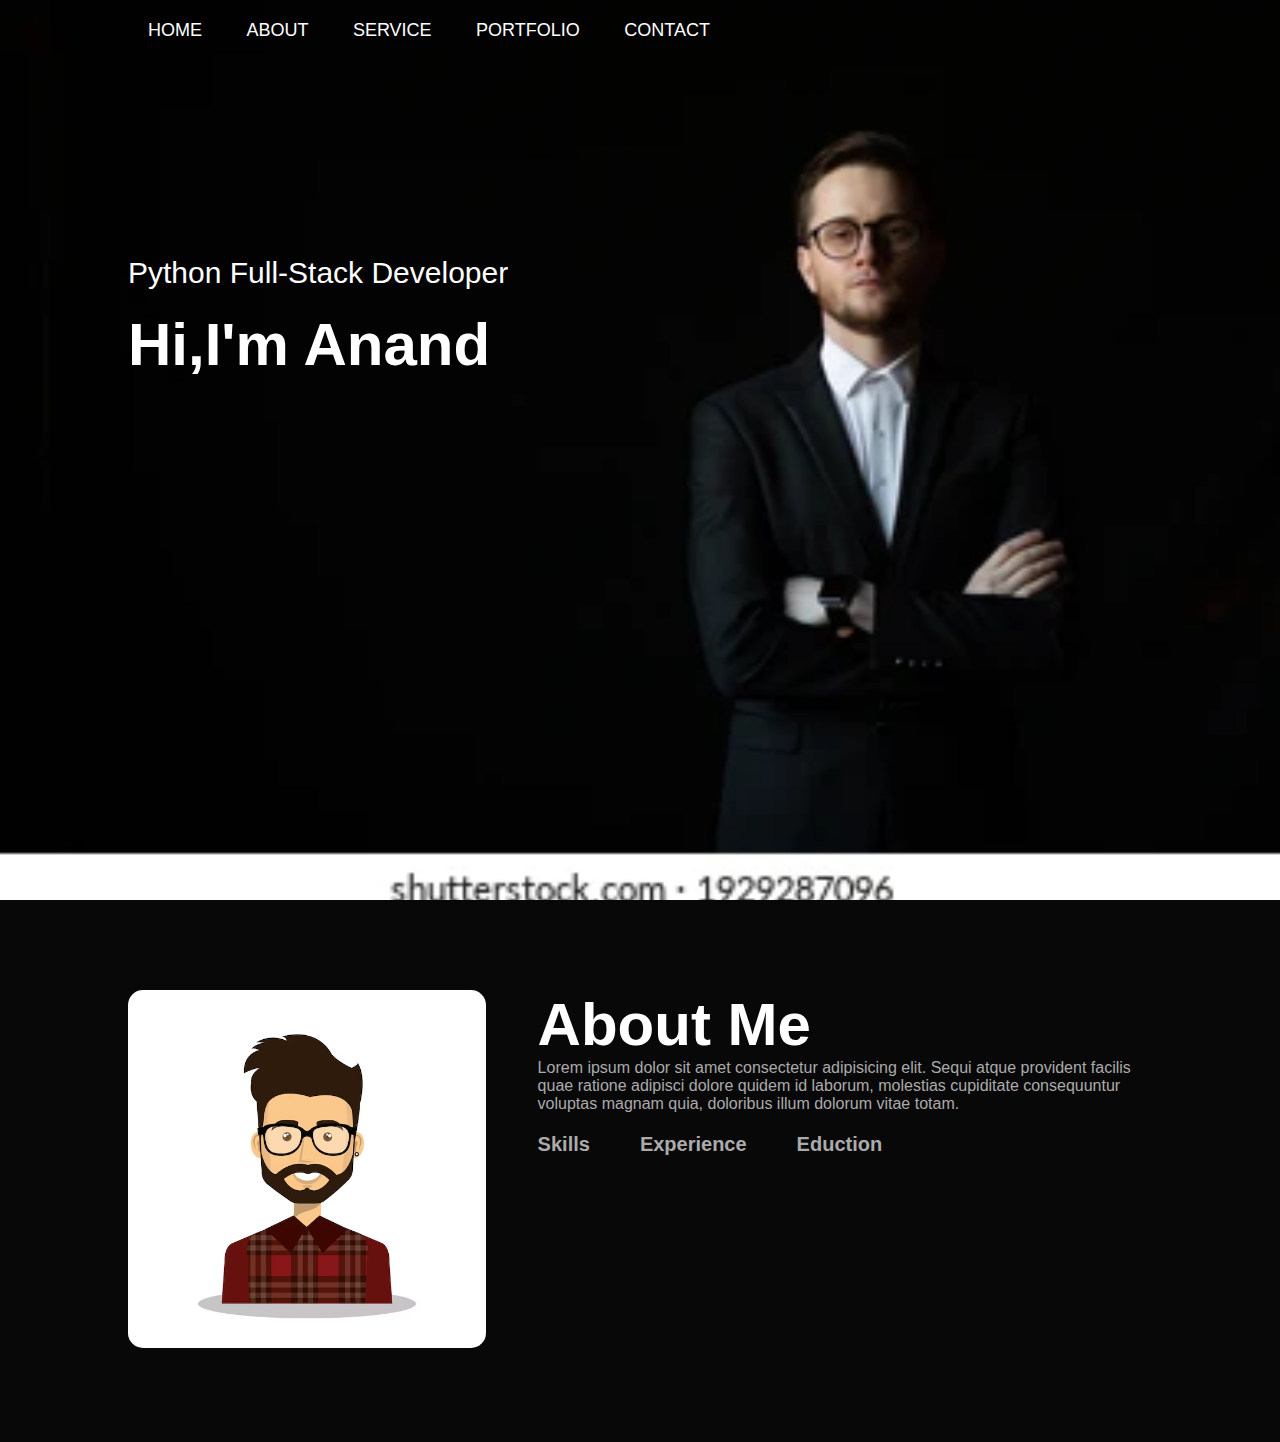
==== index.html @ da94832b "Aboutme" ====
<!DOCTYPE html>
<html lang="en">
<head>
    <meta charset="UTF-8">
    <meta name="viewport" content="width=device-width, initial-scale=1.0">
    <title>Portfolio</title>
    <link rel="stylesheet" href="index.css">
</head>
<body>
    <div id="header">

        <div class="container">
            <nav>

                <ul>
                    <li><a href="#">HOME</a></li>
                    <li><a href="#">ABOUT</a></li>
                    <li><a href="#">SERVICE</a></li>
                    <li><a href="#">PORTFOLIO</a></li>
                    <li><a href="#">CONTACT</a></li>
                </ul>
            </nav>
            <div class="header-text">
                <p>Python Full-Stack Developer</p>
                <h1>Hi,I'm Anand</h1>
            </div>
        </div>
    </div>
    <div class="about">
        <div class="container">
            <div class="row">
                <div class="about-col-1">
                    <img src="img/profile.avif" alt="">
                </div>
                <div class="about-col-2">
                    <h1 class="sub-tittle">About Me</h1>
                    <p>Lorem ipsum dolor sit amet consectetur adipisicing elit. Sequi atque provident facilis quae ratione adipisci dolore quidem id laborum, molestias cupiditate consequuntur voluptas magnam quia, doloribus illum dolorum vitae totam.</p>
                    <div class="tab-tittle">
                        <p class="tab-links active-link">Skills</p>
                        <p class="tab-links">Experience</p>
                        <p class="tab-links">Eduction</p>
                    </div>
                    <div class="tab-contents">
                        <ul>
                            <li><span>Web site</span><br>Desining web/App interface</li>
                            <li><span>Web Development</span><br>Desining web/App Development</li>
                            <li><span>App Development</span><br>Building Apps</li>
                        </ul>
                    </div>
                    <div class="tab-contents">
                        <ul>
                            <li><span>2024-current</span><br>Python Full-Stack Training at SynnefoSolutions</li>
                            <li><span>2022-2023</span><br>Software Engineer at</li>
                            <li><span>2021-2022</span><br>internship at SMEC-Lab</li>
                        </ul>
                    </div>
                    <div class="tab-contents">
                        <ul>
                            <li><span>2024</span><br>Deploma From GPTC kunnamkulam</li>
                            <li><span>2021</span><br>Higher Secondary</li>
                            <li><span>2021</span><br>Higher Secondary</li>
                        </ul>
                    </div>
                </div>
            </div>
        </div>
    </div>
</body>
</html>
---- index.css ----
*{
    margin: 0;
    padding: 0;
    font-family: 'poppins',sans-serif;
    box-sizing: border-box;
}
body{
    background: #080808;
    color: #fff;
}
#header{
    width: 100%;
    height: 100vh;
    background-image: url(img/bb.webp);
    background-repeat: no-repeat;
    background-size: cover;
    /* background-position: center; */
}
.container{
    padding: 10px 10%;
}
nav{
    display: flex;
    align-items: center;
    justify-content: space-between;
    flex-wrap: wrap;
}

nav ul li{
    display: inline-block;
    list-style: none;
    margin: 10px 20px;
}
nav ul li a{
    color: #fff;
    text-decoration: none;
    font-size: 18px;
    position: relative;

}
nav ul li a::after{
    content: '';
    width:0;
    height: 3px;
    background: #ff004f;
    position: absolute;
    left: 0;
    bottom:-6px;
    transition: 0.5s;
   
}
nav ul li a:hover::after{
    width: 100%;
}
.header-text{
    margin-top: 20%;
    font-size: 30px;

}
.header-text h1{
    font-size: 60px;
    margin-top: 20px;
}
.about{
    padding: 80px  0;
    color: #ababab;

}
.row{
    display: flex;
    justify-content: space-between;
    flex-wrap: wrap;
}
.about-col-1{
    flex-basis: 35%;

}
.about-col-1 img{
    width: 100%;
    background: #080808;
    border-radius: 15px;
}
.about-col-2{
    flex-basis: 60%;

}
.sub-tittle{
    font-size: 60px;
    font-weight: 600;
    color: #fff;
}
.tab-tittle{
    display: flex;
    margin:20px 0 40px ;
}
.tab-links{
    margin-right: 50px;
    font-size: 20px;
    font-weight: 550;
    cursor: pointer;
    position: relative;
}
.tab-links::after{
    content: '';
    width: 0;
    height: 3px;
    background: #ff004f;
    position: absolute;
    left: 0;
    bottom: -6px;
    transition: 0.5s;
}
.tab-links:hover::after
{
    width: 50%;
}
/* .tab-links.active-link::after{
    width: 50%;
} */

.tab-contents ul li{
    list-style: none;
    margin: 10px 0;

}
.tab-contents ul li span{
    color: #b54769;
    font-size: 14px;
}
.tab-contents{
    display: none;
}
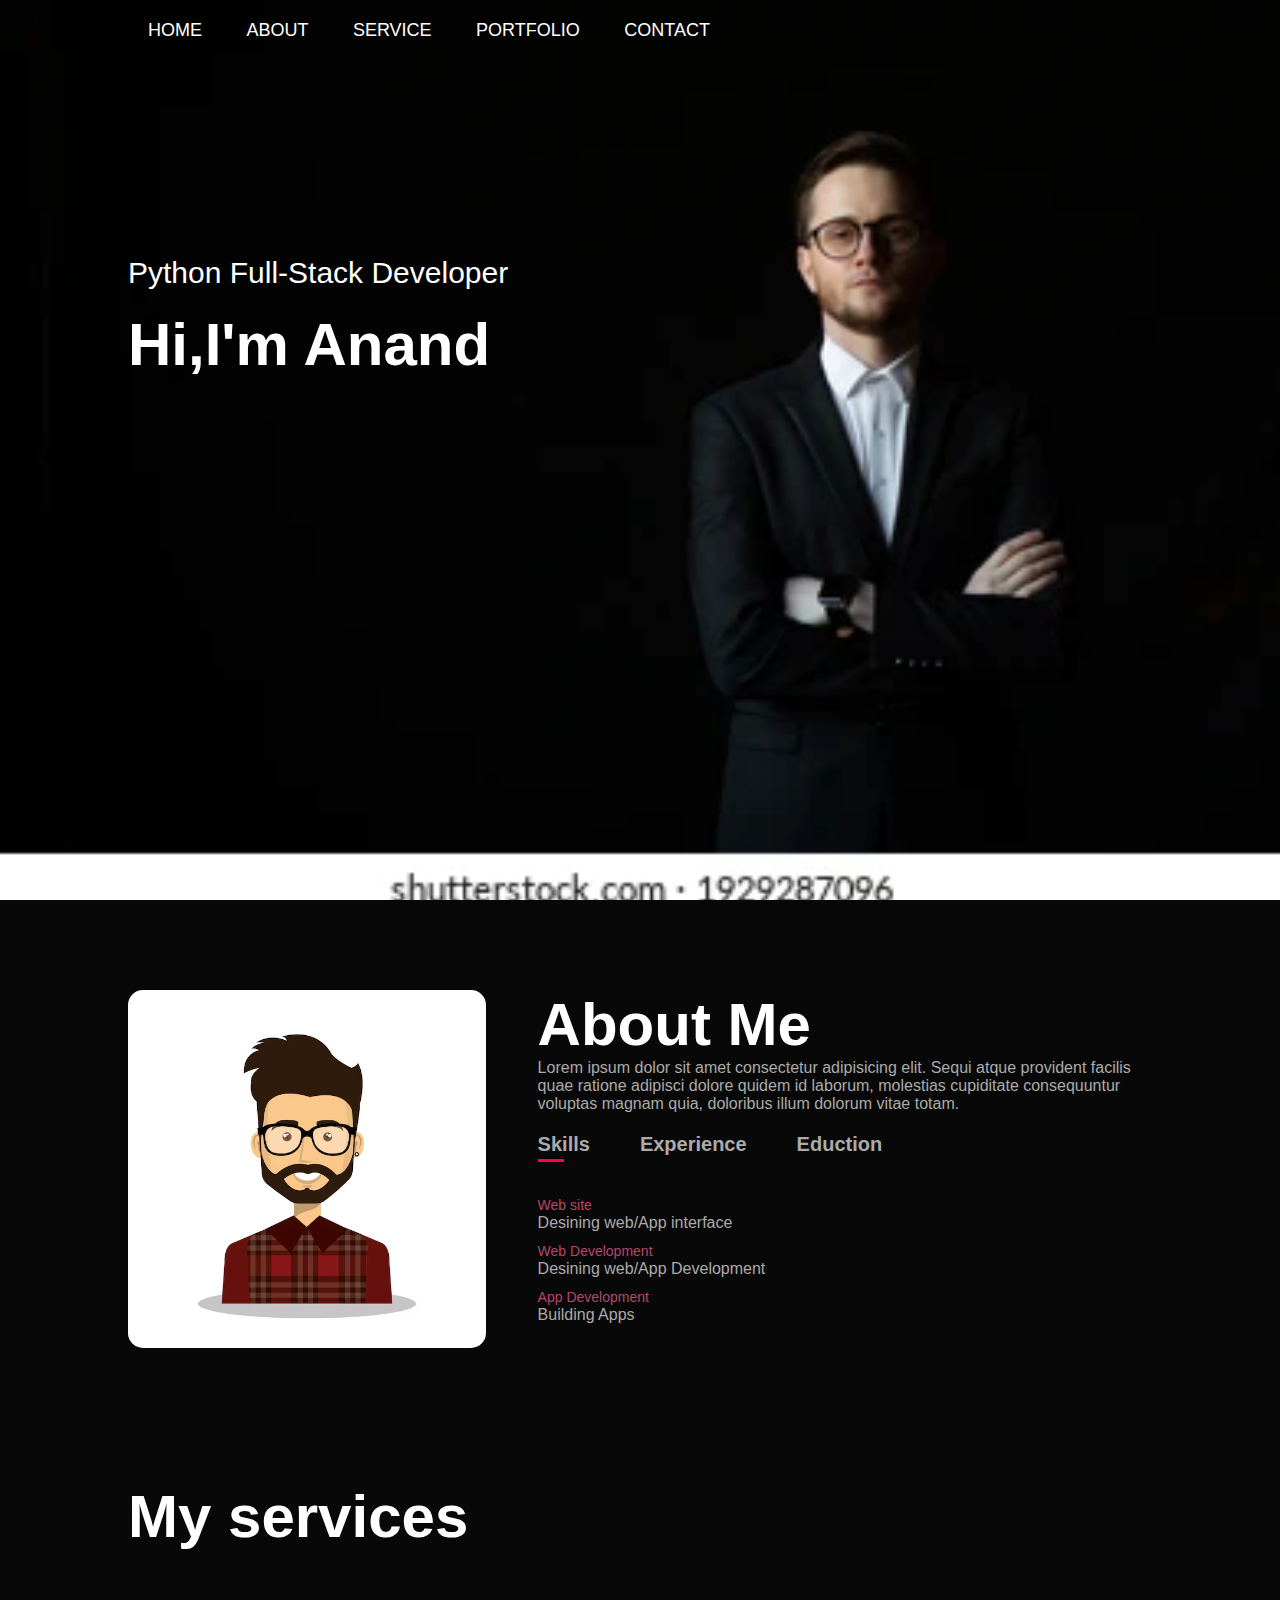
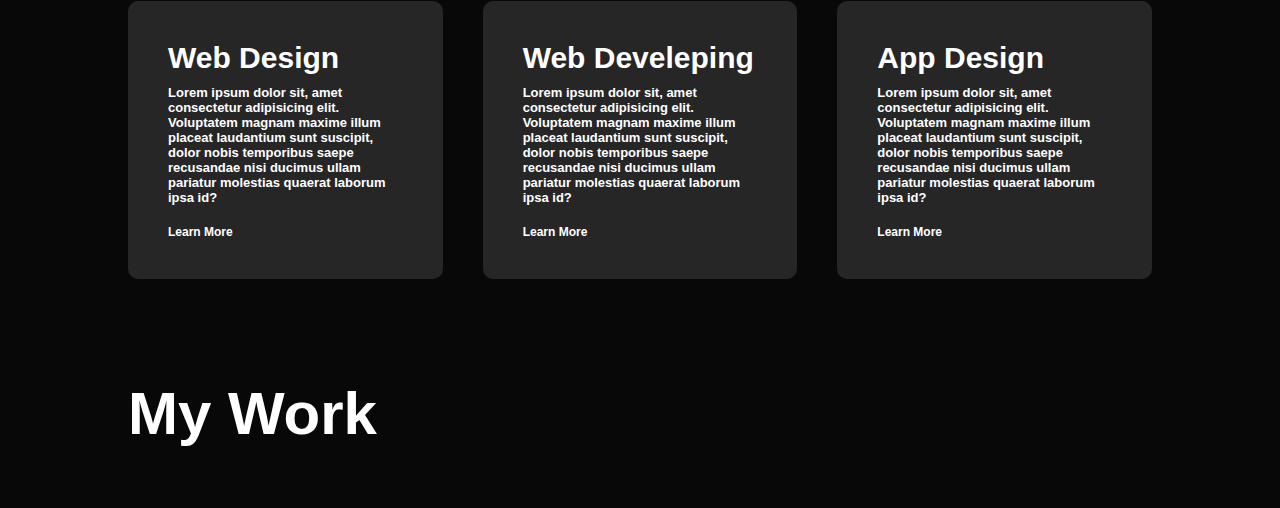
==== commit 110adaaf: "my_work" ====
--- a/index.html
+++ b/index.html
@@ -1,11 +1,13 @@
 <!DOCTYPE html>
 <html lang="en">
+
 <head>
     <meta charset="UTF-8">
     <meta name="viewport" content="width=device-width, initial-scale=1.0">
     <title>Portfolio</title>
     <link rel="stylesheet" href="index.css">
 </head>
+
 <body>
     <div id="header">
 
@@ -34,27 +36,29 @@
                 </div>
                 <div class="about-col-2">
                     <h1 class="sub-tittle">About Me</h1>
-                    <p>Lorem ipsum dolor sit amet consectetur adipisicing elit. Sequi atque provident facilis quae ratione adipisci dolore quidem id laborum, molestias cupiditate consequuntur voluptas magnam quia, doloribus illum dolorum vitae totam.</p>
+                    <p>Lorem ipsum dolor sit amet consectetur adipisicing elit. Sequi atque provident facilis quae
+                        ratione adipisci dolore quidem id laborum, molestias cupiditate consequuntur voluptas magnam
+                        quia, doloribus illum dolorum vitae totam.</p>
                     <div class="tab-tittle">
-                        <p class="tab-links active-link">Skills</p>
-                        <p class="tab-links">Experience</p>
-                        <p class="tab-links">Eduction</p>
+                        <p class="tab-links active-link" onclick="select(skill)">Skills</p>
+                        <p class="tab-links " onclick="select(experience)">Experience</p>
+                        <p class="tab-links" onclick="select(education)">Eduction</p>
                     </div>
-                    <div class="tab-contents">
+                    <div class="tab-contents   active-tab" id="skill">
                         <ul>
                             <li><span>Web site</span><br>Desining web/App interface</li>
                             <li><span>Web Development</span><br>Desining web/App Development</li>
                             <li><span>App Development</span><br>Building Apps</li>
                         </ul>
                     </div>
-                    <div class="tab-contents">
+                    <div class="tab-contents" id="experience">
                         <ul>
                             <li><span>2024-current</span><br>Python Full-Stack Training at SynnefoSolutions</li>
                             <li><span>2022-2023</span><br>Software Engineer at</li>
                             <li><span>2021-2022</span><br>internship at SMEC-Lab</li>
                         </ul>
                     </div>
-                    <div class="tab-contents">
+                    <div class="tab-contents" id="education">
                         <ul>
                             <li><span>2024</span><br>Deploma From GPTC kunnamkulam</li>
                             <li><span>2021</span><br>Higher Secondary</li>
@@ -65,5 +69,62 @@
             </div>
         </div>
     </div>
+    <div class="services">
+        <div class="container">
+            <h1 class="sub-tittle">My services</h1>
+            <div class="services-list">
+                <div>
+                    <h2>Web Design</h2>
+                    <p>Lorem ipsum dolor sit, amet consectetur adipisicing elit. Voluptatem magnam maxime illum placeat
+                        laudantium sunt suscipit, dolor nobis temporibus saepe recusandae nisi ducimus ullam pariatur
+                        molestias quaerat laborum ipsa id?</p>
+                    <a href="#">Learn More</a>
+                </div>
+                <div>
+                    <h2>Web Develeping</h2>
+                    <p>Lorem ipsum dolor sit, amet consectetur adipisicing elit. Voluptatem magnam maxime illum placeat
+                        laudantium sunt suscipit, dolor nobis temporibus saepe recusandae nisi ducimus ullam pariatur
+                        molestias quaerat laborum ipsa id?</p>
+                    <a href="#">Learn More</a>
+                </div>
+                <div>
+                    <h2>App Design</h2>
+                    <p>Lorem ipsum dolor sit, amet consectetur adipisicing elit. Voluptatem magnam maxime illum placeat
+                        laudantium sunt suscipit, dolor nobis temporibus saepe recusandae nisi ducimus ullam pariatur
+                        molestias quaerat laborum ipsa id?</p>
+                    <a href="#">Learn More</a>
+                </div>
+            </div>
+        </div>
+    </div>
+    <div class="portfolio">
+        <div class="container">
+            <h1 class="sub-tittle">My Work</h1>
+            <div class="work-list">
+                
+            </div>
+        </div>
+    </div>
+
+
+
+    <script>
+        var tablinks = document.getElementsByClassName("tab-links")
+        var tabcontents = document.getElementsByClassName("tab-contents")
+
+        function select(tabname) {
+
+            for (tl of tablinks) {
+                tl.classList.remove("active-link");
+            }
+            for (tb of tabcontents) {
+                tb.classList.remove("active-tab");
+            }
+
+            event.currentTarget.classList.add("active-link")
+            document.getElementById("tabname").classList.add(" active-tab")
+        }
+    </script>
 </body>
+
 </html>--- a/index.css
+++ b/index.css
@@ -110,13 +110,14 @@
     bottom: -6px;
     transition: 0.5s;
 }
-.tab-links:hover::after
+/* .tab-links:hover::after
 {
     width: 50%;
+} */
+.tab-links.active-link::after{
+    width: 50%;
 }
-/* .tab-links.active-link::after{
-    width: 50%;
-} */
+
 
 .tab-contents ul li{
     list-style: none;
@@ -128,5 +129,51 @@
     font-size: 14px;
 }
 .tab-contents{
-    display: none;
+    display:none;
+}
+.tab-contents.active-tab{
+    display: block;
+}
+
+/* service */
+
+.services{
+    padding: 30px 0;
+}
+.services-list{
+    display: grid;
+    grid-template-columns: repeat(auto-fit,minmax(250px,1fr));
+    grid-gap: 40px;
+    margin-top: 50px;
+}
+.services-list div{
+    background: #262626;
+    padding: 40px;
+    font-size: 13px;
+    font-weight: 700;
+    border-radius: 10px;
+    transition: background 0.5s, transform 0.5s;    
+}
+
+.services-list div h2{
+    font-size: 30px;
+    font-weight: 600;
+    margin-bottom: 10px;
+}
+.services-list div a{
+    text-decoration: none;
+    color: #fff;
+    font-size: 12px;
+    margin-top: 20px;
+    display: inline-block;
+}
+
+.services-list div:hover{
+    background: #ff004f;
+    transform: translateY(-10px);
+}
+
+
+.portfolio{
+    padding: 50px 0;
 }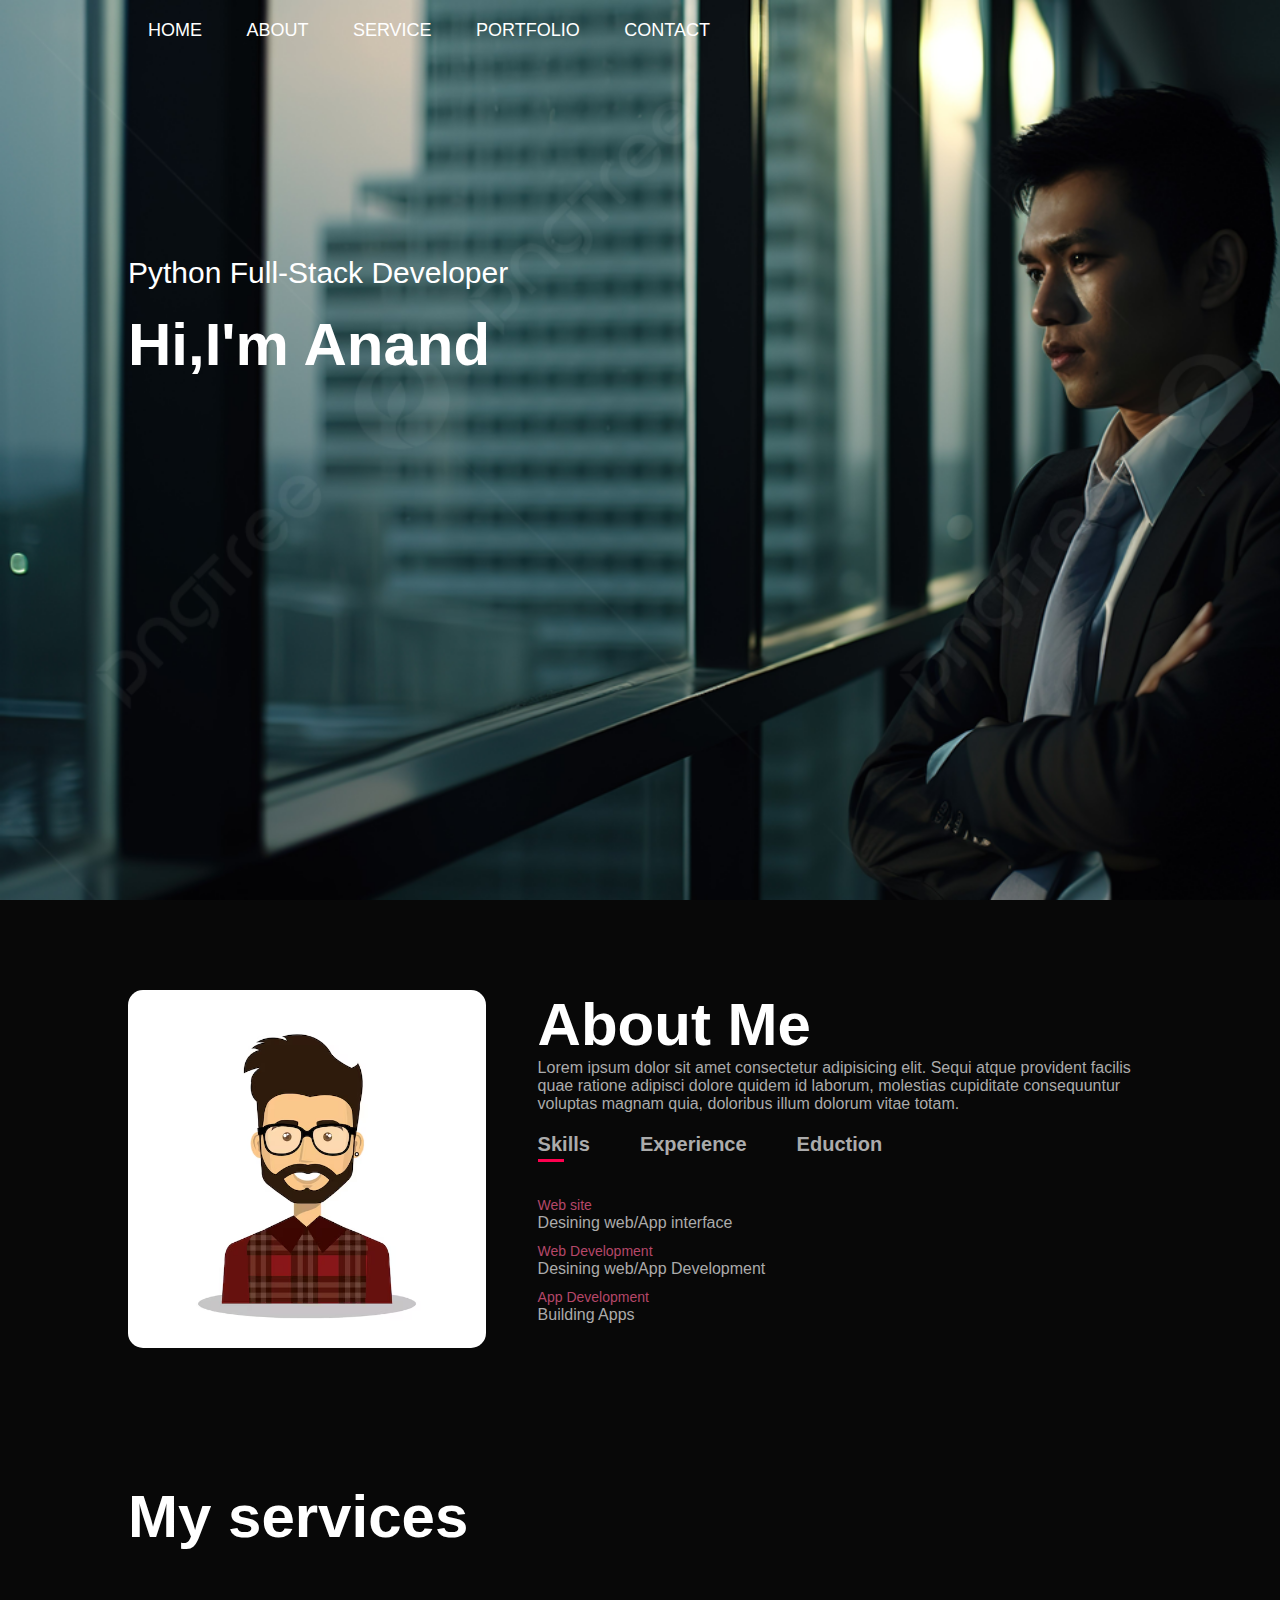
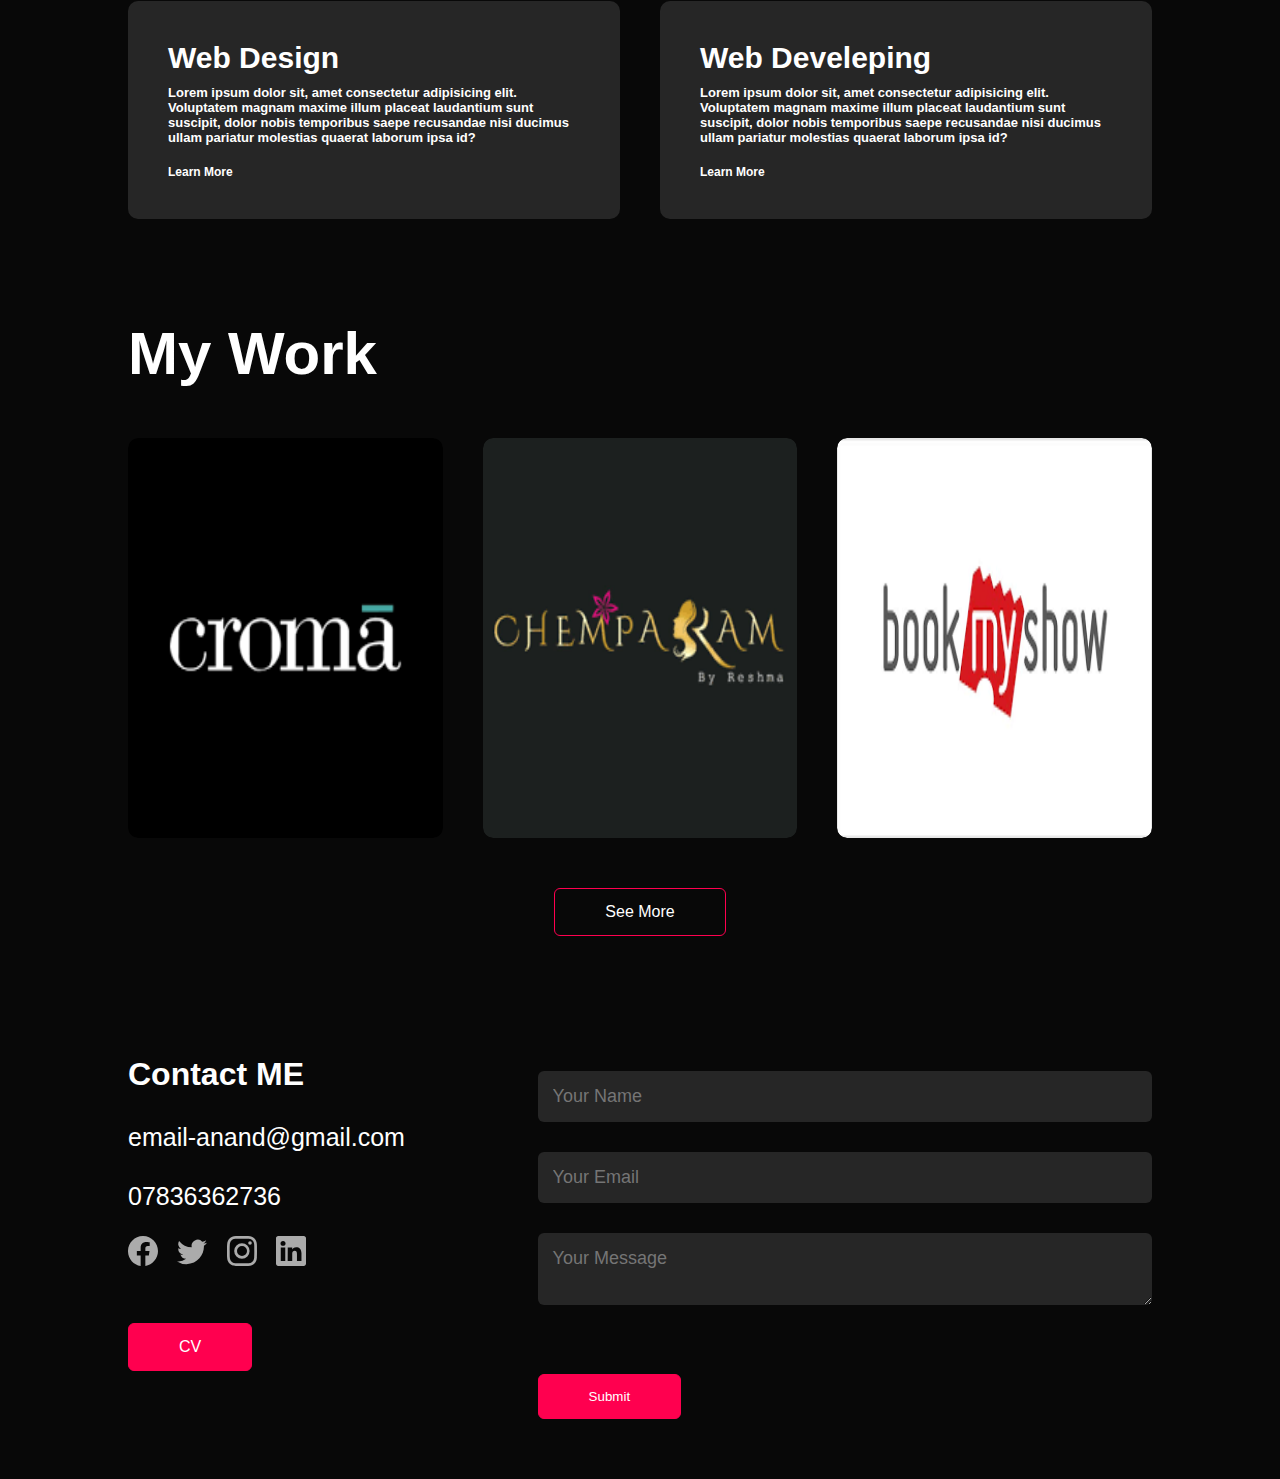
==== commit 25575335: "progress" ====
--- a/index.html
+++ b/index.html
@@ -87,13 +87,13 @@
                         molestias quaerat laborum ipsa id?</p>
                     <a href="#">Learn More</a>
                 </div>
-                <div>
+                <!-- <div>
                     <h2>App Design</h2>
                     <p>Lorem ipsum dolor sit, amet consectetur adipisicing elit. Voluptatem magnam maxime illum placeat
                         laudantium sunt suscipit, dolor nobis temporibus saepe recusandae nisi ducimus ullam pariatur
                         molestias quaerat laborum ipsa id?</p>
                     <a href="#">Learn More</a>
-                </div>
+                </div> -->  
             </div>
         </div>
     </div>
@@ -101,11 +101,59 @@
         <div class="container">
             <h1 class="sub-tittle">My Work</h1>
             <div class="work-list">
-                
+                <div class="work">
+                    <a href="">
+                    <img src="img/work1.png" alt="">
+                </a>
+                </div>
+                <div class="work">
+                    <a href="">
+                    <img src="img/work2.png" alt="">
+                </a>
+                </div>
+                <div class="work">
+                    <a href="">
+                    <img src="img/work3.png" alt="">
+                </a>
+                </div>
+            </div>
+            <a href="" class="btn">See More</a>
+        </div>  
+    </div>
+<div id="contact">
+    <div class="container">
+        <div class="row">
+            <div class="left">
+                <h1 class="title">Contact ME</h1>
+                <P>email-anand@gmail.com</P>
+                <p>07836362736</p>
+                <div class="icons">
+                    <a href=""><svg xmlns="http://www.w3.org/2000/svg" width="30" height="30" fill="currentColor" class="bi bi-facebook" viewBox="0 0 16 16">
+                        <path d="M16 8.049c0-4.446-3.582-8.05-8-8.05C3.58 0-.002 3.603-.002 8.05c0 4.017 2.926 7.347 6.75 7.951v-5.625h-2.03V8.05H6.75V6.275c0-2.017 1.195-3.131 3.022-3.131.876 0 1.791.157 1.791.157v1.98h-1.009c-.993 0-1.303.621-1.303 1.258v1.51h2.218l-.354 2.326H9.25V16c3.824-.604 6.75-3.934 6.75-7.951"/>
+                      </svg></a>
+                      <a href=""><svg xmlns="http://www.w3.org/2000/svg" width="30" height="30" fill="currentColor" class="bi bi-twitter" viewBox="0 0 16 16">
+                        <path d="M5.026 15c6.038 0 9.341-5.003 9.341-9.334q.002-.211-.006-.422A6.7 6.7 0 0 0 16 3.542a6.7 6.7 0 0 1-1.889.518 3.3 3.3 0 0 0 1.447-1.817 6.5 6.5 0 0 1-2.087.793A3.286 3.286 0 0 0 7.875 6.03a9.32 9.32 0 0 1-6.767-3.429 3.29 3.29 0 0 0 1.018 4.382A3.3 3.3 0 0 1 .64 6.575v.045a3.29 3.29 0 0 0 2.632 3.218 3.2 3.2 0 0 1-.865.115 3 3 0 0 1-.614-.057 3.28 3.28 0 0 0 3.067 2.277A6.6 6.6 0 0 1 .78 13.58a6 6 0 0 1-.78-.045A9.34 9.34 0 0 0 5.026 15"/>
+                      </svg></a>
+                      <a href=""><svg xmlns="http://www.w3.org/2000/svg" width="30" height="30" fill="currentColor" class="bi bi-instagram" viewBox="0 0 16 16">
+                        <path d="M8 0C5.829 0 5.556.01 4.703.048 3.85.088 3.269.222 2.76.42a3.9 3.9 0 0 0-1.417.923A3.9 3.9 0 0 0 .42 2.76C.222 3.268.087 3.85.048 4.7.01 5.555 0 5.827 0 8.001c0 2.172.01 2.444.048 3.297.04.852.174 1.433.372 1.942.205.526.478.972.923 1.417.444.445.89.719 1.416.923.51.198 1.09.333 1.942.372C5.555 15.99 5.827 16 8 16s2.444-.01 3.298-.048c.851-.04 1.434-.174 1.943-.372a3.9 3.9 0 0 0 1.416-.923c.445-.445.718-.891.923-1.417.197-.509.332-1.09.372-1.942C15.99 10.445 16 10.173 16 8s-.01-2.445-.048-3.299c-.04-.851-.175-1.433-.372-1.941a3.9 3.9 0 0 0-.923-1.417A3.9 3.9 0 0 0 13.24.42c-.51-.198-1.092-.333-1.943-.372C10.443.01 10.172 0 7.998 0zm-.717 1.442h.718c2.136 0 2.389.007 3.232.046.78.035 1.204.166 1.486.275.373.145.64.319.92.599s.453.546.598.92c.11.281.24.705.275 1.485.039.843.047 1.096.047 3.231s-.008 2.389-.047 3.232c-.035.78-.166 1.203-.275 1.485a2.5 2.5 0 0 1-.599.919c-.28.28-.546.453-.92.598-.28.11-.704.24-1.485.276-.843.038-1.096.047-3.232.047s-2.39-.009-3.233-.047c-.78-.036-1.203-.166-1.485-.276a2.5 2.5 0 0 1-.92-.598 2.5 2.5 0 0 1-.6-.92c-.109-.281-.24-.705-.275-1.485-.038-.843-.046-1.096-.046-3.233s.008-2.388.046-3.231c.036-.78.166-1.204.276-1.486.145-.373.319-.64.599-.92s.546-.453.92-.598c.282-.11.705-.24 1.485-.276.738-.034 1.024-.044 2.515-.045zm4.988 1.328a.96.96 0 1 0 0 1.92.96.96 0 0 0 0-1.92m-4.27 1.122a4.109 4.109 0 1 0 0 8.217 4.109 4.109 0 0 0 0-8.217m0 1.441a2.667 2.667 0 1 1 0 5.334 2.667 2.667 0 0 1 0-5.334"/>
+                      </svg></a>
+                      <a href=""><svg xmlns="http://www.w3.org/2000/svg" width="30" height="30" fill="currentColor" class="bi bi-linkedin" viewBox="0 0 16 16">
+                        <path d="M0 1.146C0 .513.526 0 1.175 0h13.65C15.474 0 16 .513 16 1.146v13.708c0 .633-.526 1.146-1.175 1.146H1.175C.526 16 0 15.487 0 14.854zm4.943 12.248V6.169H2.542v7.225zm-1.2-8.212c.837 0 1.358-.554 1.358-1.248-.015-.709-.52-1.248-1.342-1.248S2.4 3.226 2.4 3.934c0 .694.521 1.248 1.327 1.248zm4.908 8.212V9.359c0-.216.016-.432.08-.586.173-.431.568-.878 1.232-.878.869 0 1.216.662 1.216 1.634v3.865h2.401V9.25c0-2.22-1.184-3.252-2.764-3.252-1.274 0-1.845.7-2.165 1.193v.025h-.016l.016-.025V6.169h-2.4c.03.678 0 7.225 0 7.225z"/>
+                      </svg></a>
+                </div>
+                <a href="img/bb.webp"  download class="btn btn2">CV</a>
+            </div>
+            <div class="right">
+                <form action="">
+                    <input type="text" name="name" id="" placeholder="Your Name" required>
+                    <input type="email" name="email" id="" placeholder="Your Email" required>
+                    <textarea name="message" id="" placeholder="Your Message"></textarea>
+                    <button type="submit" class="btn btn2">Submit</button>
+                </form>
             </div>
         </div>
     </div>
-
+</div>
 
 
     <script>
--- a/index.css
+++ b/index.css
@@ -11,7 +11,7 @@
 #header{
     width: 100%;
     height: 100vh;
-    background-image: url(img/bb.webp);
+    background-image: url(img/image1.jpg);
     background-repeat: no-repeat;
     background-size: cover;
     /* background-position: center; */
@@ -176,4 +176,100 @@
 
 .portfolio{
     padding: 50px 0;
+}
+.work-list{
+    display: grid;
+    grid-template-columns: repeat(auto-fit,minmax(250px,1fr));
+    grid-gap: 40px;
+    margin-top: 50px;
+}
+.work{
+    border-radius: 10px;
+    position: relative;
+    overflow: hidden;
+
+}
+.work img{
+    width: 100%;
+    height: 400px;
+    border-radius: 10px;
+    display: block;
+    transition:  transform 0.5s;
+}
+
+.work:hover img{
+    transform: scale(1.1);
+}
+.btn{
+    display: block;
+    margin: 50px auto;
+    width: fit-content;
+    border: 1px solid #ff004f;
+    padding: 14px 50px;
+    border-radius: 6px;
+    text-decoration: none;
+    color: #fff;
+
+}
+.btn:hover{
+    background: #ff004f;
+}
+.left{
+    flex-basis: 35%;
+}
+.right{
+    flex-basis: 60%;
+}
+.left p{
+    margin-top: 30px;
+    margin-right: 15px;
+    font-size: 25px;
+}
+.icons a{
+    margin-top: 25px;
+    text-decoration: none;
+    font-size: 30px;
+    margin-right: 15px;
+    color: #ababab;
+    display: inline-block;
+    transition: transform 0.5s;
+
+}
+.icons a:hover{
+    color: #ff004f;
+    transform: translateY(-5px);
+
+}
+.btn.btn2{
+    display: inline-block;
+   background-color: #ff004f;
+}
+
+.right form{
+    width: 100%;
+}
+form input,form textarea{
+    width: 100%;
+    border: 0;
+    outline: none;
+    background: #262626;
+    padding: 15px;
+    margin: 15px 0;
+    color: #fff;
+    font-size: 18px;
+    border-radius: 6px;
+
+}
+form .btn2{
+
+    cursor: pointer;
+}
+
+
+
+@media only screen and(max-width:600px) {
+
+    #header{
+        background-image: none;
+    }
 }